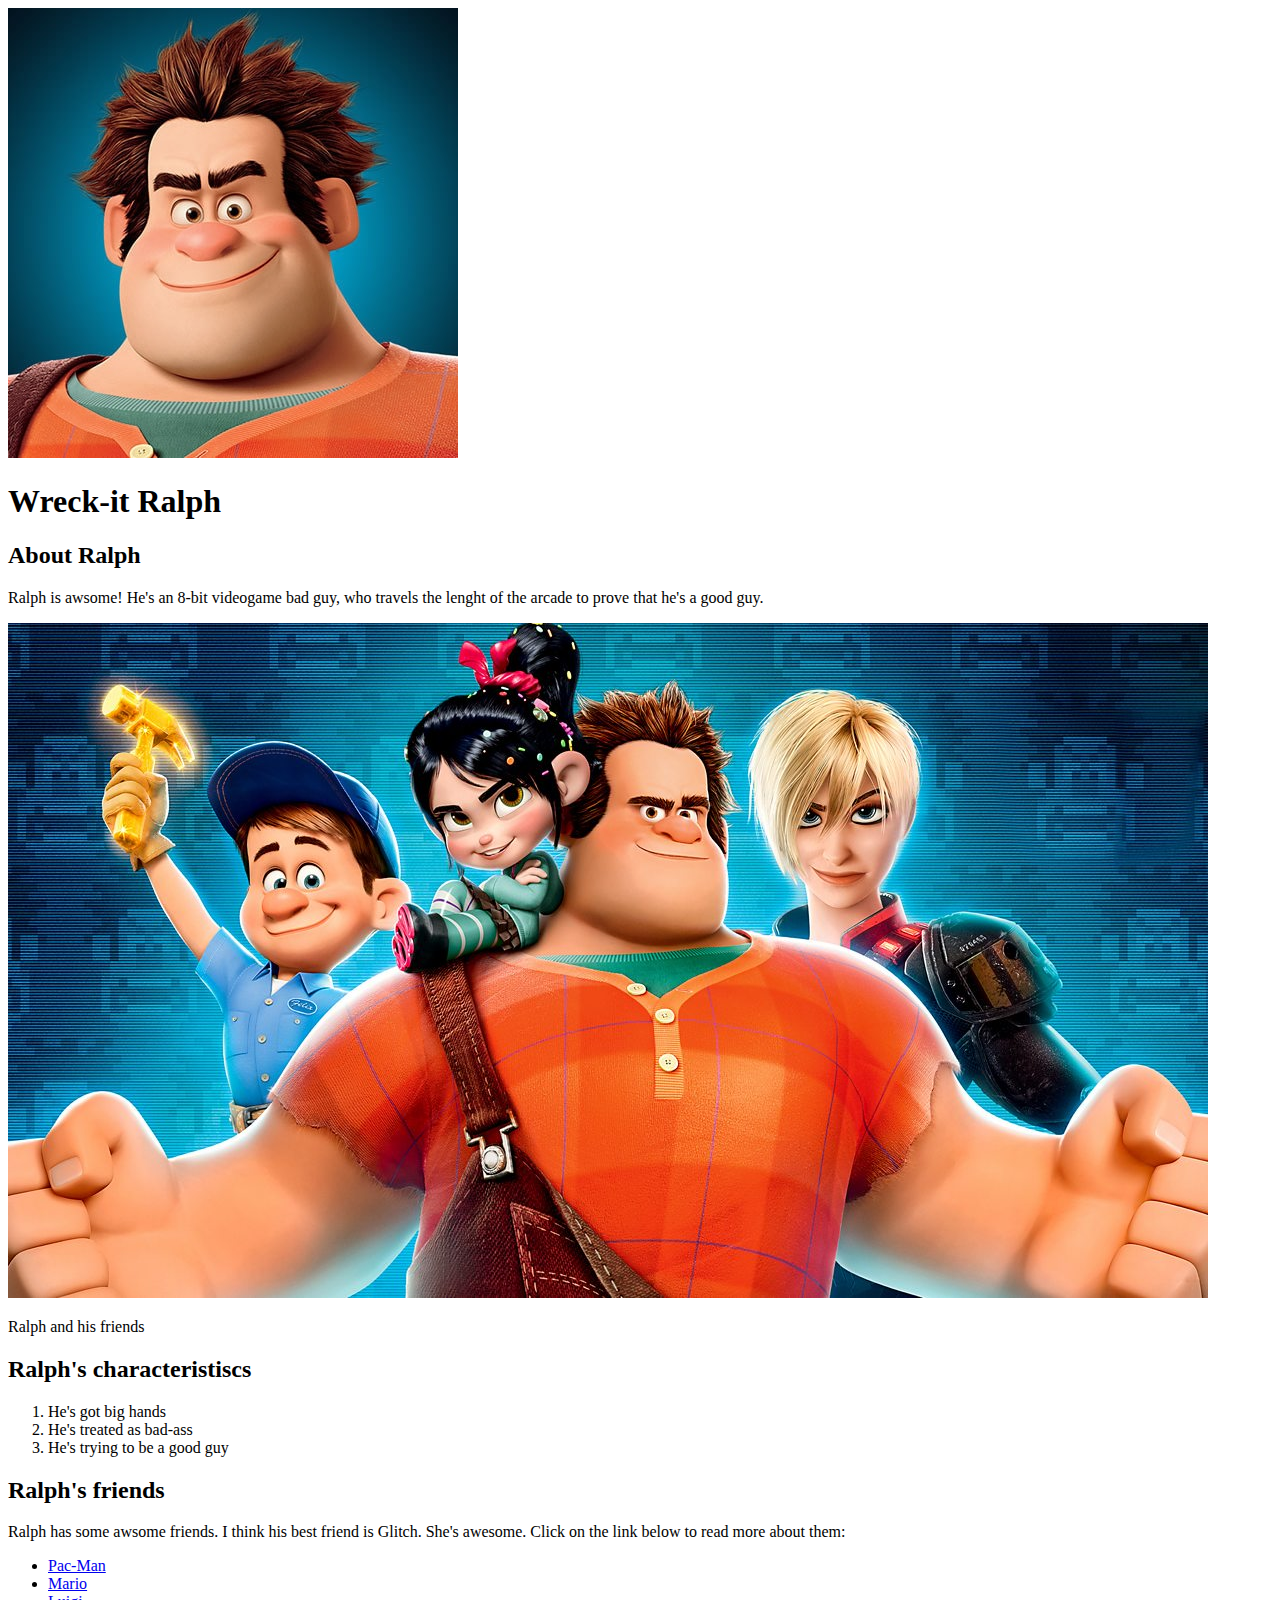
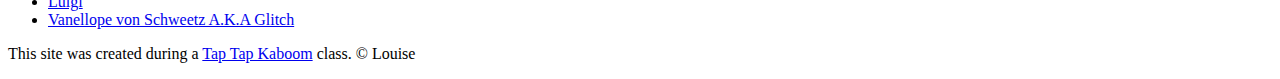
==== index.html @ 41949000 "Added our character's index.html file and a few billeder" ====
<!DOCTYPE html>
<html>
<head>
	<title>Wreck-it Ralph</title>
	<link rel="icon" href="img/ralph-avatar.jpeg">
</head>
<body>
	<!-- header element -->
	<header>
		<img src="img/ralph-avatar.jpeg">
		<h1>Wreck-it Ralph</h1>
	</header>

	<!-- main element -->
<main>
	<h2>About Ralph</h2>
	<p>Ralph is awsome! He's an 8-bit videogame bad guy, who travels the lenght of the arcade to prove that he's a good guy.</p>
	<img src="img/ralph-big.jpg">
	<p>Ralph and his friends</p>

	<!-- Characteristiscs -->
	<h2>Ralph's characteristiscs</h2>
	<ol>
		<li>He's got big hands</li>
		<li>He's treated as bad-ass</li>
		<li>He's trying to be a good guy</li>
	</ol>

	<!-- Friends -->
	<h2>Ralph's friends</h2>
	<p>Ralph has some awsome friends. I think his best friend is Glitch. She's awesome. Click on the link below to read more about them:</p>
	<ul>
		<li><a target="_blank" href="https://en.wikipedia.org/wiki/Pac-Man">Pac-Man</a></li>
		<li><a target="_blank" href="https://en.wikipedia.org/wiki/Mario">Mario</a></li>
		<li><a target="_blank" href="https://en.wikipedia.org/wiki/Luigi">Luigi</a></li>
		<li><a target="_blank" href="https://disney.fandom.com/wiki/Vanellope_von_Schweetz">Vanellope von Schweetz A.K.A Glitch</a></li>
	</ul>
</main>
<!-- Footer element -->
<footer>
	<p>This site was created during a <a target="_blank" href="https://taptapkaboom.com">Tap Tap Kaboom</a> class. &copy; Louise</p>
</footer>

</body>
</html>
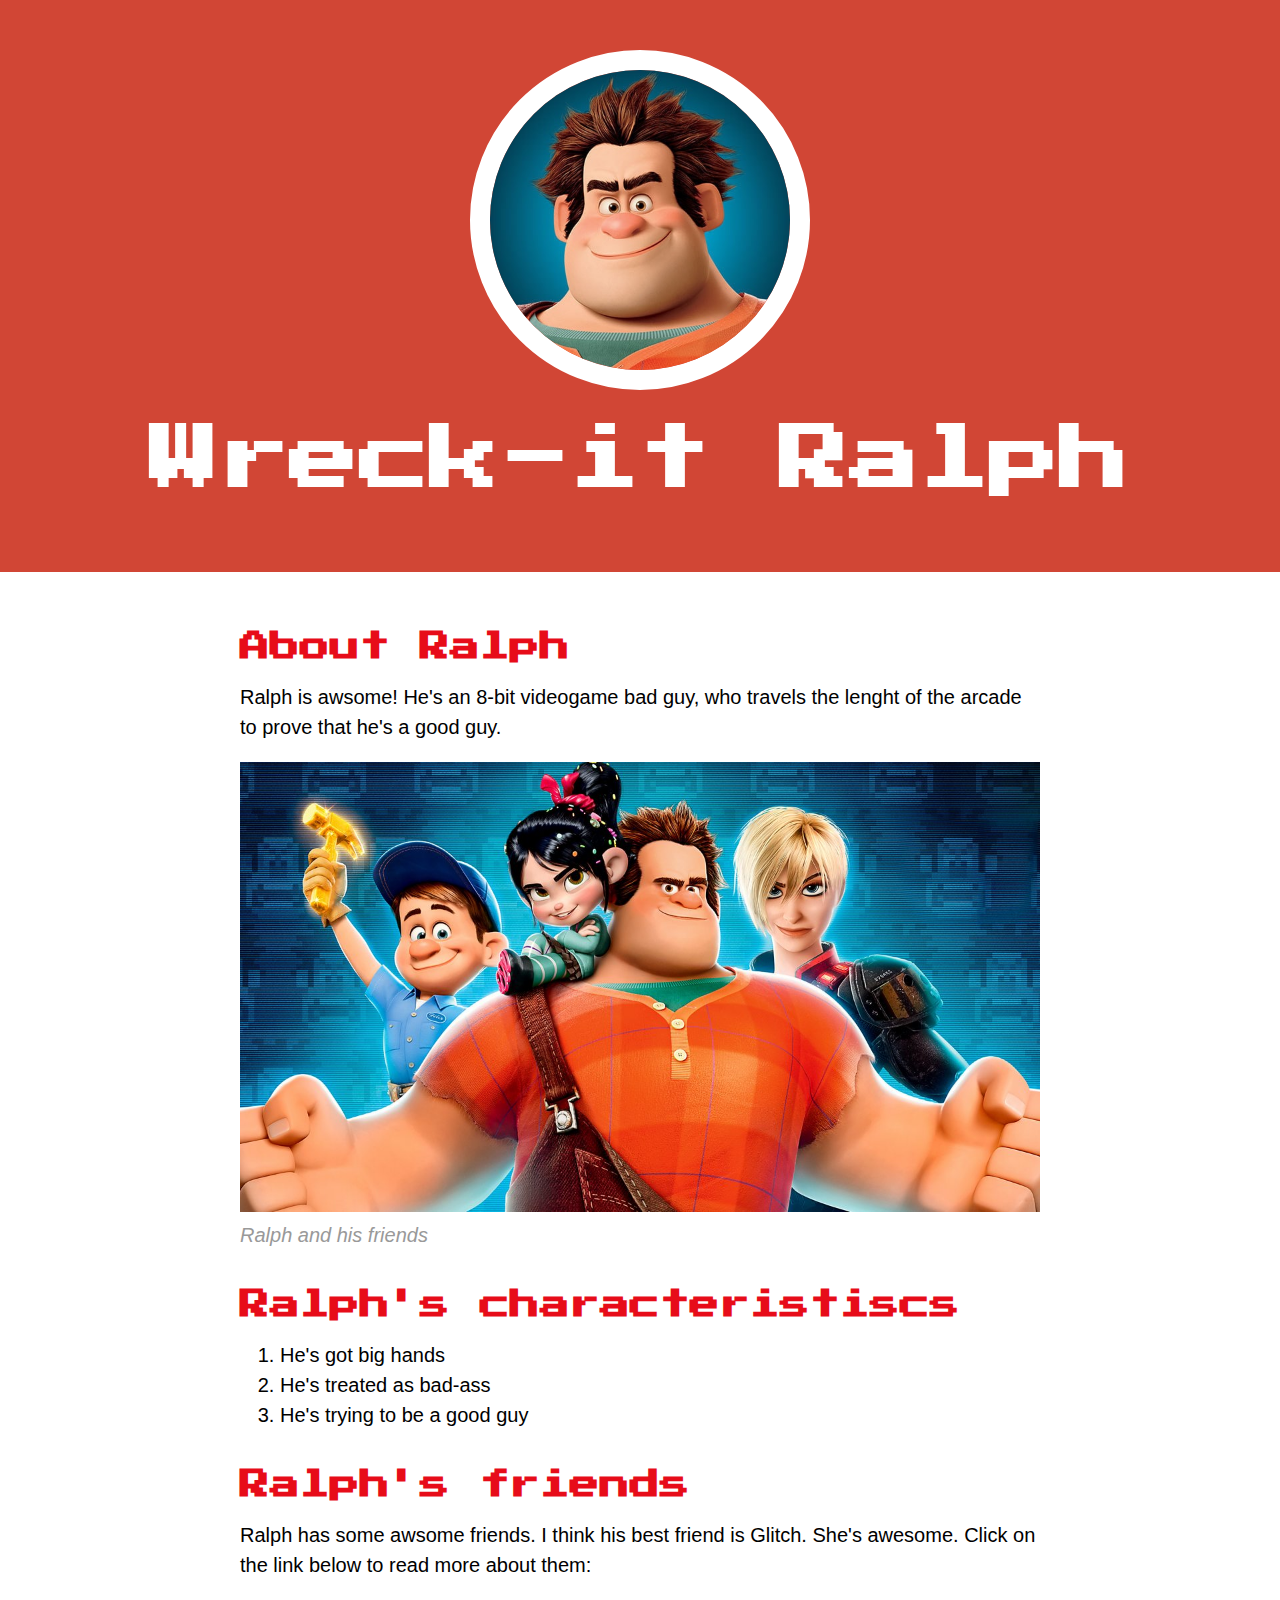
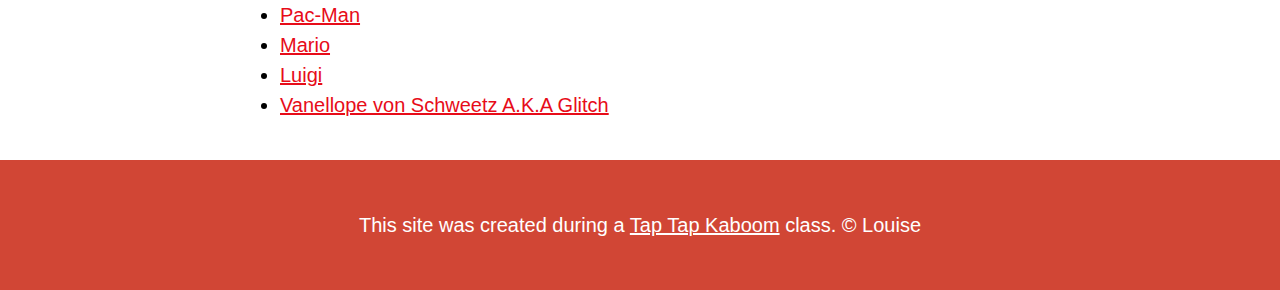
==== commit f45e3915: "Wrote the css for our character's website (and changed some HTML)" ====
--- a/index.html
+++ b/index.html
@@ -3,6 +3,8 @@
 <head>
 	<title>Wreck-it Ralph</title>
 	<link rel="icon" href="img/ralph-avatar.jpeg">
+	<link href="https://fonts.googleapis.com/css2?family=Press+Start+2P&display=swap" rel="stylesheet">
+	<link rel="stylesheet" type="text/css" href="css/hero.css">
 </head>
 <body>
 	<!-- header element -->
@@ -16,7 +18,7 @@
 	<h2>About Ralph</h2>
 	<p>Ralph is awsome! He's an 8-bit videogame bad guy, who travels the lenght of the arcade to prove that he's a good guy.</p>
 	<img src="img/ralph-big.jpg">
-	<p>Ralph and his friends</p>
+	<p class="caption">Ralph and his friends</p>
 
 	<!-- Characteristiscs -->
 	<h2>Ralph's characteristiscs</h2>
--- a/css/hero.css
+++ b/css/hero.css
@@ -0,0 +1,77 @@
+body{
+	margin: 0;
+	font-family: Helvetica, Arial, sans-serif;
+	font-size: 20px;
+	line-height: 30px;
+}
+
+header{
+	background-color: #D14635;
+	text-align: center;
+	padding-top: 50px;
+	padding-bottom: 50px;
+}
+
+h1, h2{
+	font-family: 'Press Start 2P', cursive;
+}
+
+header h1{
+	color: white;
+	font-size: 70px;
+}
+
+header img{
+	border-radius: 170px;
+	width: 300px;
+	border: 20px solid white;
+}
+
+main{
+	max-width: 800px;
+	margin: 0 auto;
+	padding: 20px;
+}
+
+main img{
+	max-width: 100%;
+}
+
+h2{
+	font-size: 30px;
+	color: #e70c19;
+	margin: 40px 0 10px;
+}
+
+a{
+	color: #e70c19;
+}
+a:hover{
+	color: white;
+	background-color: #483a94;
+}
+
+footer{
+	background-color: #D14635;
+	text-align: center;
+	color: white;
+	padding: 50px;
+}
+
+footer p{
+	margin: 0;
+}
+
+footer a{
+	color: white;
+}
+footer a:hover{
+	opacity: .5;
+	background-color: transparent;
+}
+
+p.caption{
+	color: #999999;
+	font-style: italic;
+	margin-top: 0;
+}
